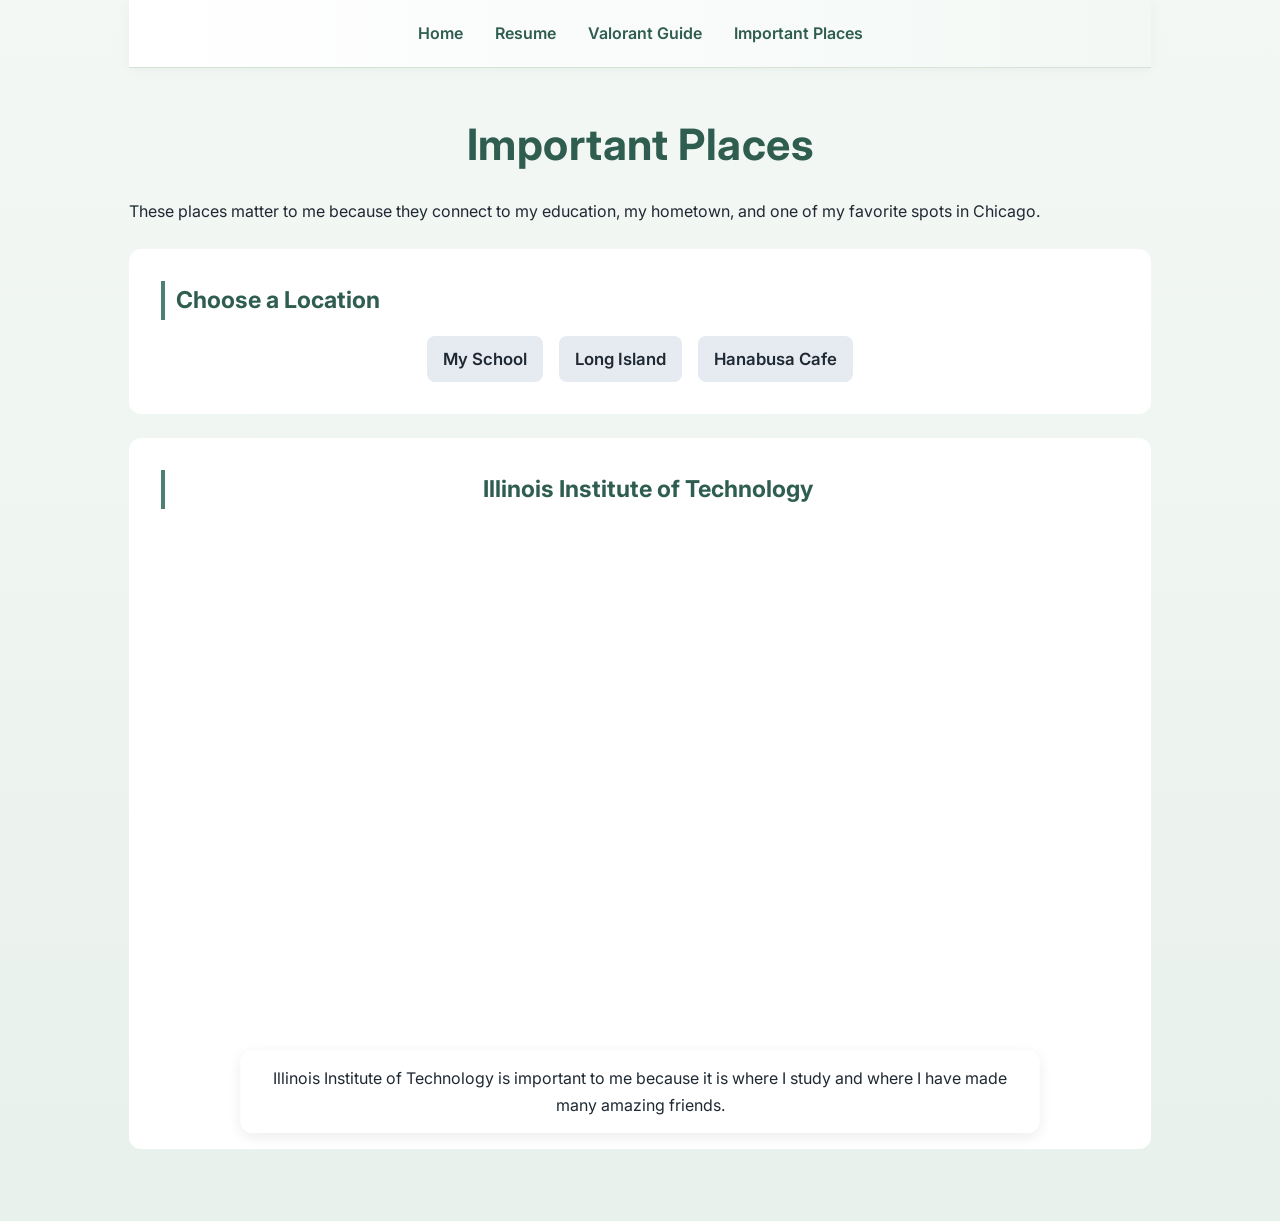
==== map.html @ 88129b31 "add map" ====
<!DOCTYPE html>
<html lang="en">
<head>
  <meta charset="utf-8">
  <meta name="viewport" content="width=device-width, initial-scale=1.0">
  <title>Important Places</title>
  <link rel="preconnect" href="https://fonts.googleapis.com">
  <link rel="preconnect" href="https://fonts.gstatic.com" crossorigin>
  <link href="https://fonts.googleapis.com/css2?family=Inter:wght@400;600;700&display=swap" rel="stylesheet">
  <link rel="stylesheet" href="css/reset.css">
  <link rel="stylesheet" href="css/styles.css">
  <script src="js/script.js" defer></script>
</head>
<body class="map-page">
  <ul>
    <li><a href="index.html">Home</a></li>
    <li><a href="resume.html">Resume</a></li>
    <li><a href="valorant-guide.html">Valorant Guide</a></li>
    <li><a href="map.html">Important Places</a></li>
  </ul>

  <h1>Important Places</h1>

  <p>
    These places matter to me because they connect to my education, my hometown, and one of my favorite spots in Chicago.
  </p>

  <section class="map-controls">
    <h2>Choose a Location</h2>
    <div class="map-buttons">
      <button id="school-btn" type="button">My School</button>
      <button id="longisland-btn" type="button">Long Island</button>
      <button id="cafe-btn" type="button">Hanabusa Cafe</button>
    </div>
  </section>

  <section class="map-section">
    <h2 id="place-title">Illinois Institute of Technology</h2>

    <iframe
      id="map-frame"
      src="https://www.google.com/maps/embed?pb=!1m18!1m12!1m3!1d2972.609322941937!2d-87.62853512337861!3d41.83670997124634!2m3!1f0!2f0!3f0!3m2!1i1024!2i768!4f13.1!3m3!1m2!1s0x880e2c72d3e9a80f%3A0x91cbe4661afb6f1a!2sIllinois%20Institute%20of%20Technology!5e0!3m2!1sen!2sus!4v1776308465349!5m2!1sen!2sus"
      allowfullscreen
      loading="lazy"
      referrerpolicy="no-referrer-when-downgrade"
      title="Map showing Illinois Institute of Technology">
    </iframe>

    <p id="place-description">
      Illinois Institute of Technology is important to me because it is where I study and where I have made many amazing friends.
    </p>
  </section>
</body>
</html>
---- css/styles.css ----
body {
  background: linear-gradient(to bottom, #f4f8f5, #e8f1ec);
  color: #1f2933;
  font-family: "Inter", Arial, sans-serif;
  font-size: 1rem;
  line-height: 1.7;
  margin: 0;
  padding: 0 0 3rem 0;
}

body > * {
  width: 94%;
  max-width: 90rem;
  margin: 0 auto;
}

body > ul:first-of-type {
  display: flex;
  justify-content: center;
  gap: 2rem;
  background: linear-gradient(to right, #ffffff, #f3f8f5);
  border-bottom: 0.08rem solid #d4e2d8;
  padding: 1.25rem 0;
  margin-bottom: 2.5rem;
  box-shadow: 0 0.2rem 0.8rem rgba(47,93,80,0.06);
  position: sticky;
  top: 0;
  z-index: 1000;
}

body > ul:first-of-type a {
  color: #2f5d50;
  font-weight: 600;
  text-decoration: none;
  border-bottom: 0.12rem solid transparent;
  padding-bottom: 0.2rem;
  transition: color 0.25s ease, border-bottom 0.25s ease, transform 0.25s ease;
}

body > ul:first-of-type a:hover {
  color: #4d7f72;
  border-bottom: 0.12rem solid #4d7f72;
  transform: translateY(-0.05rem);
}

h1 {
  color: #2f5d50;
  font-size: 2.7rem;
  text-align: center;
  margin-bottom: 1rem;
  letter-spacing: 0.03rem;
}

h2 {
  color: #2f5d50;
  font-size: 1.45rem;
  margin-bottom: 0.75rem;
  border-left: 0.28rem solid #4d7f72;
  padding-left: 0.7rem;
}

h3 {
  color: #2f5d50;
  font-size: 1.1rem;
  margin-bottom: 0.5rem;
}

p {
  margin-bottom: 1rem;
}

img {
  display: block;
  max-width: 100%;
  height: auto;
  border-radius: 0.9rem;
  margin: 1rem auto;
  box-shadow: 0 0.35rem 1rem rgba(15,23,42,0.08);
  transition: transform 0.25s ease, box-shadow 0.25s ease;
}

img:hover {
  transform: scale(1.01);
  box-shadow: 0 0.8rem 1.5rem rgba(47,93,80,0.14);
}

video {
  display: block;
  width: 100%;
  max-width: 58rem;
  height: auto;
  border-radius: 0.9rem;
  margin: 1rem auto;
  box-shadow: 0 0.35rem 1rem rgba(15,23,42,0.08);
  transition: transform 0.25s ease, box-shadow 0.25s ease;
}

video:hover {
  transform: scale(1.01);
  box-shadow: 0 0.8rem 1.5rem rgba(47,93,80,0.14);
}

figure,
.home-page ul:not(:first-of-type),
.resume-page ul:not(:first-of-type),
.valorant-page ul:not(:first-of-type),
.home-page p:first-of-type,
.resume-page h2 + ul,
.resume-page h3 + p,
.resume-page h3 + p + ul,
.valorant-page p:first-of-type,
.valorant-page h2 + p {
  list-style: none;
  background: linear-gradient(to bottom, #ffffff, #f7fbf8);
  border: 0.08rem solid #d4e2d8;
  border-left: 0.45rem solid #2f5d50;
  border-radius: 1rem;
  padding: 1.25rem 1.75rem;
  margin-bottom: 1.25rem;
  width: 100%;
  box-sizing: border-box;
  box-shadow:
    0 0.3rem 0.8rem rgba(0,0,0,0.05),
    0 0.8rem 1.8rem rgba(47,93,80,0.08);
  transition: transform 0.25s ease, box-shadow 0.25s ease;
}

figure:hover,
.home-page ul:not(:first-of-type):hover,
.resume-page ul:not(:first-of-type):hover,
.valorant-page ul:not(:first-of-type):hover,
.home-page p:first-of-type:hover,
.resume-page h2 + ul:hover,
.resume-page h3 + p:hover,
.resume-page h3 + p + ul:hover,
.valorant-page p:first-of-type:hover,
.valorant-page h2 + p:hover {
  transform: translateY(-0.2rem);
  box-shadow:
    0 0.6rem 1.4rem rgba(0,0,0,0.06),
    0 1.2rem 2.2rem rgba(47,93,80,0.14);
}

figcaption {
  color: #52606d;
  font-size: 0.95rem;
  margin-top: 0.75rem;
  text-align: center;
}

.home-page li,
.resume-page li,
.valorant-page li {
  margin-bottom: 0.6rem;
}

.home-page > * {
  max-width: 68rem;
}

.home-page img {
  max-width: 22rem;
}

.home-page p:first-of-type {
  font-size: 1.1rem;
  text-align: center;
}

.resume-page > * {
  max-width: 900px;
}

.resume-page h1 + p,
.resume-page h1 + p + p {
  text-align: center;
  color: #52606d;
}

.resume-page h3 + p {
  color: #52606d;
  font-style: italic;
}

.valorant-page img[src*="img4"] {
  float: left;
  width: 44%;
  max-width: none;
  margin: 1rem 1rem 1rem 0;
}

.valorant-page h2:nth-of-type(5) {
  float: right;
  width: 44%;
  clear: none;
  margin-top: 0;
}

.valorant-page img[src*="img3"] {
  float: right;
  width: 44%;
  max-width: none;
  margin: 1rem 0 1rem 1rem;
}

.valorant-page h2:nth-of-type(6) {
  clear: both;
  padding-top: 1rem;
}

.valorant-page video,
.valorant-page figure {
  max-width: 58rem;
  clear: both;
}

@keyframes fadeUp {
  from {
    opacity: 0;
    transform: translateY(0.7rem);
  }

  to {
    opacity: 1;
    transform: translateY(0);
  }
}

h1,
h2,
p,
ul:not(:first-of-type),
img,
video,
figure {
  animation: fadeUp 0.6s ease;
}

.map-page {
  width: 90%;
  max-width: 70rem;
  margin: 0 auto;
}

.map-controls,
.map-section {
  background: #ffffff;
  padding: 1.5rem;
  margin: 1.5rem auto;
  border-radius: 0.75rem;
  box-sizing: border-box;
}

.map-buttons {
  display: flex;
  flex-wrap: wrap;
  justify-content: center;
  gap: 1rem;
  margin-top: 1rem;
}

.map-buttons button {
  padding: 0.8rem 1rem;
  border: none;
  border-radius: 0.5rem;
  background: #e6ebf1;
  color: #1f2933;
  font-family: "Inter", Arial, sans-serif;
  font-size: 1rem;
  font-weight: 600;
  cursor: pointer;
}

.map-buttons button:hover {
  background: #d7e3f4;
  color: #2563eb;
}

.map-section {
  position: relative;
  padding-bottom: 6rem;
}

#map-frame {
  display: block;
  width: 100%;
  max-width: 100%;
  height: 28rem;
  border: 0;
  margin: 1rem auto;
  border-radius: 0.75rem;
}

#place-title {
  text-align: center;
}

#place-description {
  position: absolute;
  left: 50%;
  bottom: 1rem;
  transform: translateX(-50%);
  width: 80%;
  max-width: 60rem;
  margin: 0;
  text-align: center;
  background: rgba(255, 255, 255, 0.96);
  padding: 0.9rem 1rem;
  border-radius: 0.75rem;
  box-shadow: 0 0.25rem 0.8rem rgba(15,23,42,0.08);
}

@media screen and (min-width: 600px) {
  .map-page {
    width: 92%;
  }

  .map-controls,
  .map-section {
    padding: 2rem;
  }

  #map-frame {
    height: 32rem;
  }

  .map-buttons button {
    font-size: 1.05rem;
  }
}

@media screen and (min-width: 900px) {
  .map-page {
    width: 85%;
  }

  #map-frame {
    height: 36rem;
  }

  #place-description {
    width: 75%;
  }
}
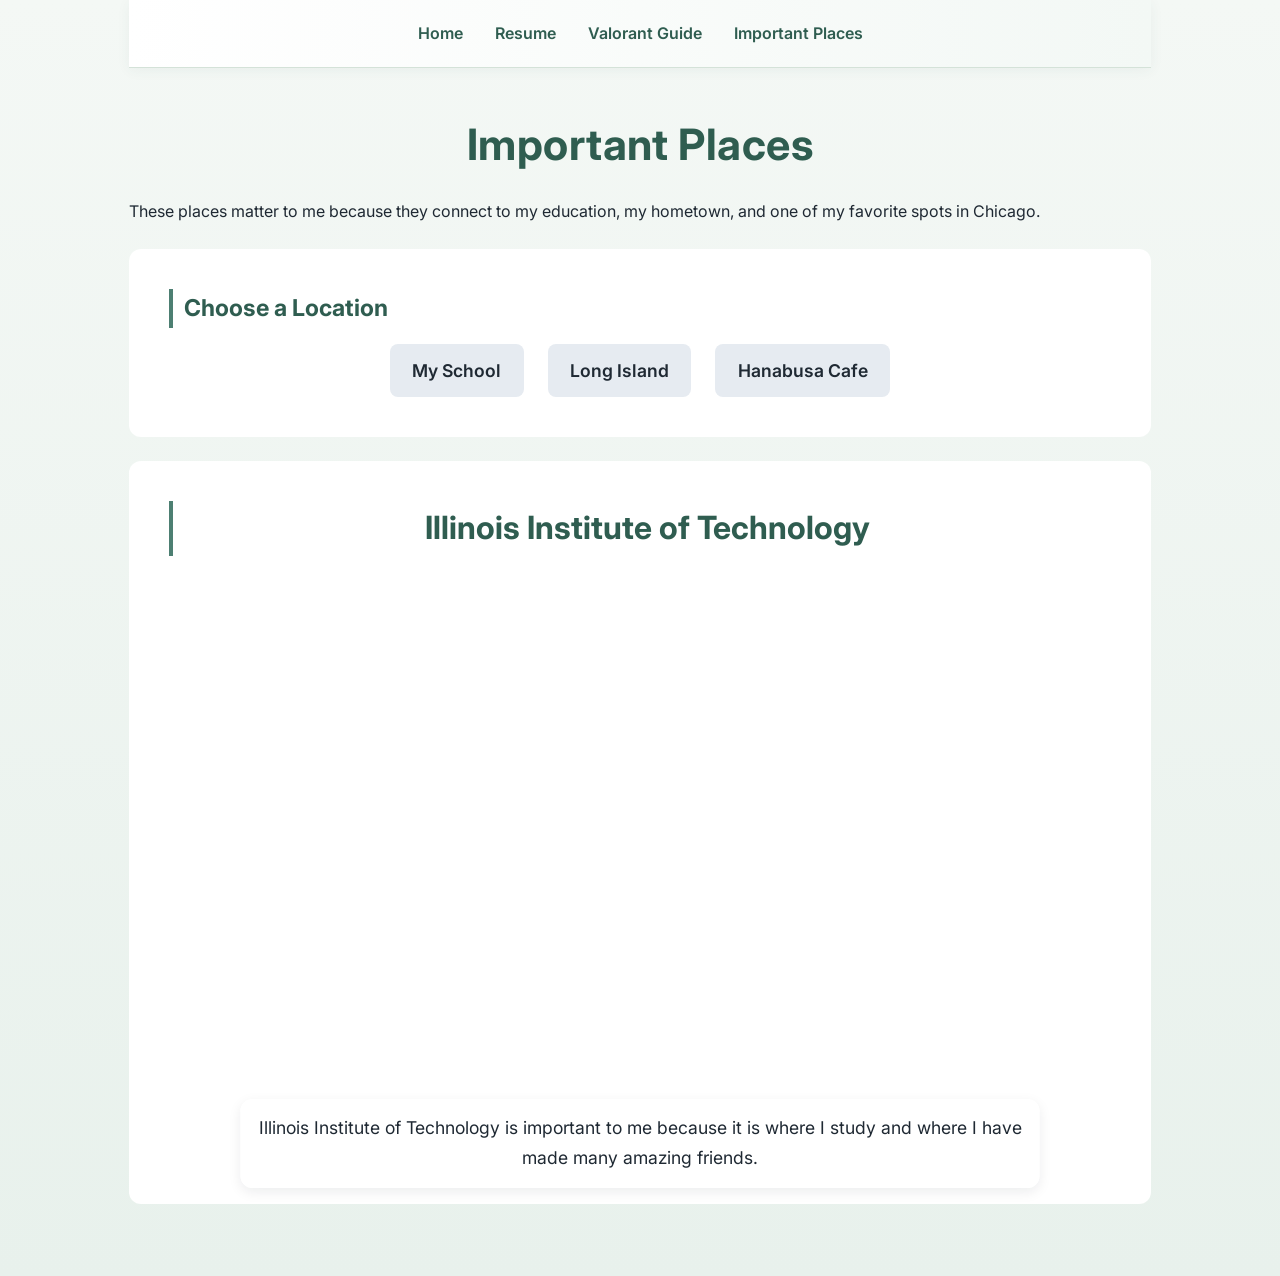
==== commit a624e228: "formatted map page" ====
--- a/map.html
+++ b/map.html
@@ -11,6 +11,7 @@
   <link rel="stylesheet" href="css/styles.css">
   <script src="js/script.js" defer></script>
 </head>
+
 <body class="map-page">
   <ul>
     <li><a href="index.html">Home</a></li>
--- a/css/styles.css
+++ b/css/styles.css
@@ -105,6 +105,7 @@
 .resume-page ul:not(:first-of-type),
 .valorant-page ul:not(:first-of-type),
 .home-page p:first-of-type,
+.home-page h2 + p,
 .resume-page h2 + ul,
 .resume-page h3 + p,
 .resume-page h3 + p + ul,
@@ -182,36 +183,14 @@
   font-style: italic;
 }
 
+.valorant-page img[src*="img3"],
 .valorant-page img[src*="img4"] {
-  float: left;
-  width: 44%;
-  max-width: none;
-  margin: 1rem 1rem 1rem 0;
-}
-
-.valorant-page h2:nth-of-type(5) {
-  float: right;
-  width: 44%;
-  clear: none;
-  margin-top: 0;
-}
-
-.valorant-page img[src*="img3"] {
-  float: right;
-  width: 44%;
-  max-width: none;
-  margin: 1rem 0 1rem 1rem;
-}
-
-.valorant-page h2:nth-of-type(6) {
-  clear: both;
-  padding-top: 1rem;
+  max-width: 50rem;
 }
 
 .valorant-page video,
 .valorant-page figure {
   max-width: 58rem;
-  clear: both;
 }
 
 @keyframes fadeUp {
@@ -320,11 +299,25 @@
     padding: 2rem;
   }
 
+  .map-buttons {
+    gap: 1.25rem;
+  }
+
+  .map-buttons button {
+    font-size: 1.05rem;
+    padding: 0.9rem 1.2rem;
+  }
+
   #map-frame {
     height: 32rem;
   }
 
-  .map-buttons button {
+  #place-title {
+    font-size: 1.7rem;
+  }
+
+  #place-description {
+    width: 82%;
     font-size: 1.05rem;
   }
 }
@@ -334,11 +327,30 @@
     width: 85%;
   }
 
+  .map-controls,
+  .map-section {
+    padding: 2.5rem;
+  }
+
+  .map-buttons {
+    gap: 1.5rem;
+  }
+
+  .map-buttons button {
+    font-size: 1.1rem;
+    padding: 1rem 1.4rem;
+  }
+
   #map-frame {
     height: 36rem;
   }
 
+  #place-title {
+    font-size: 2rem;
+  }
+
   #place-description {
     width: 75%;
+    font-size: 1.1rem;
   }
 }
